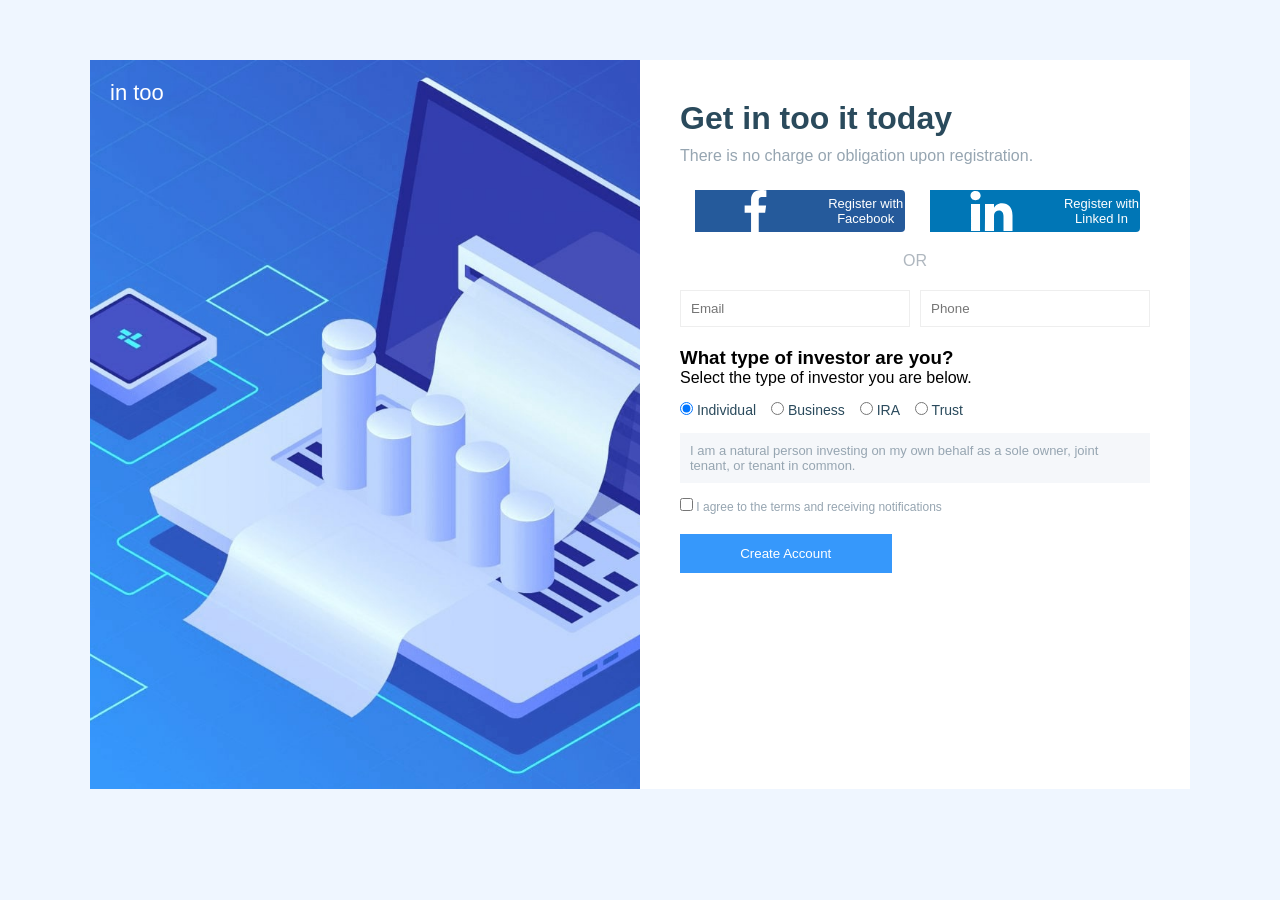
==== index.html @ 9cce44e1 "test" ====
<!doctype html>
<html lang="en">
  <head>
    <meta charset="UTF-8" />
    <title>project</title>
    <link rel="stylesheet" href="style.css" />
  </head>
  <body>
    <div class="container">
      <div class="left">
        <img src="./bg.jpg" alt="background" class="bg" />
        <div class="logo">in too</div>
      </div>

      <div class="right">
        <h1>Get in too it today</h1>
        <p class="subtitle">
          There is no charge or obligation upon registration.
        </p>

        <div class="socials">
          <button class="fb">
            <img src="./facebook.svg" alt="background" class="fb" />
            Register with Facebook
          </button>
          <button class="in">
            <img src="./linkedin.svg" alt="background" class="in" />
            Register with Linked In
          </button>
        </div>

        <div class="divider">OR</div>

        <form>
          <div class="inputs">
            <input type="email" placeholder="Email" />
            <input type="text" placeholder="Phone" />
          </div>

          <h3>What type of investor are you?</h3>
          <p class="hint">Select the type of investor you are below.</p>

          <div class="radio-group">
            <label><input type="radio" name="type" checked /> Individual</label>
            <label><input type="radio" name="type" /> Business</label>
            <label><input type="radio" name="type" /> IRA</label>
            <label><input type="radio" name="type" /> Trust</label>
          </div>

          <div class="info-box">
            I am a natural person investing on my own behalf as a sole owner,
            joint tenant, or tenant in common.
          </div>

          <label class="checkbox">
            <input type="checkbox" />
            I agree to the terms and receiving notifications
          </label>

          <button class="submit">Create Account</button>
        </form>
      </div>
    </div>
  </body>
</html>
---- style.css ----
* {
  margin: 0;
  padding: 0;
  box-sizing: border-box;
  font-family: "Barlow", sans-serif;
}

body {
  background: #eff6ff;
}

.container {
  display: flex;
  max-width: 1100px;
  margin: 60px auto;
  background: #fff;
}

.left {
  position: relative;
  width: 50%;
}

.left .bg {
  width: 100%;
  height: 100%;
  object-fit: cover;
}

.logo {
  position: absolute;
  top: 20px;
  left: 20px;
  color: white;
  font-size: 22px;
}

.right {
  width: 50%;
  padding: 40px;
}

h1 {
  color: #2a4a5c;
  margin-bottom: 10px;
}

.subtitle {
  color: #96a5b1;
  margin-bottom: 25px;
}

.socials {
  display: flex;
  gap: 10px;
}

.socials button {
  display: flex;
  align-items: center;
  justify-content: center;
  gap: 10px;
  margin: 0 0 0 15px;

  border: none;
  border-radius: 4px;

  color: #ffffff;
  font-size: 13px;
  cursor: pointer;

  transition: 0.3s;
}

.fb {
  background: #255a9b;
  width: 210px;
  height: 42px;
}

.in {
  background: #0076b6;
  width: 210px;
  height: 42px;
}

.divider {
  text-align: center;
  margin: 20px 0;
  color: #afb7bf;
}

.inputs {
  display: flex;
  gap: 10px;
  margin-bottom: 20px;
}

input[type="email"],
input[type="text"] {
  width: 100%;
  padding: 10px;
  border: 1px solid #eeeeee;
}

.radio-group {
  display: flex;
  gap: 15px;
  margin: 15px 0;
}

.radio-group label {
  color: #2a4a5c;
  font-size: 14px;
}

.info-box {
  background: #f5f7fa;
  padding: 10px;
  font-size: 13px;
  color: #96a5b1;
  margin-bottom: 15px;
}

.checkbox {
  font-size: 12px;
  color: #96a5b1;
  display: block;
  margin-bottom: 20px;
}

.submit {
  background: #3698fb;
  border: none;
  padding: 12px;
  color: white;
  width: 45%;
  cursor: pointer;
}
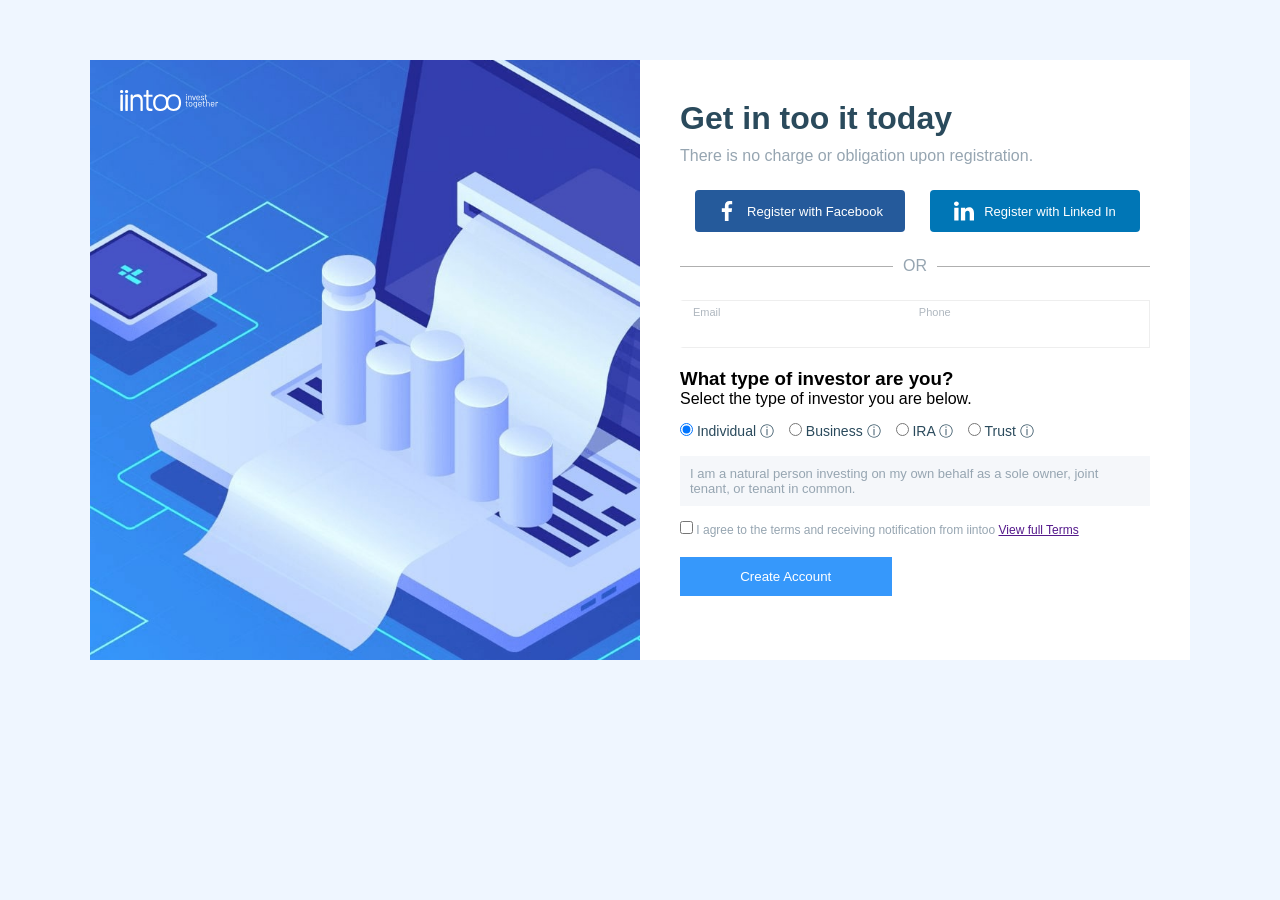
==== commit caa03484: "dorabotka" ====
--- a/index.html
+++ b/index.html
@@ -8,8 +8,7 @@
   <body>
     <div class="container">
       <div class="left">
-        <img src="./bg.jpg" alt="background" class="bg" />
-        <div class="logo">in too</div>
+        <img src="./logo.svg" alt="background" class="bg" width="20%" />
       </div>
 
       <div class="right">
@@ -20,31 +19,39 @@
 
         <div class="socials">
           <button class="fb">
-            <img src="./facebook.svg" alt="background" class="fb" />
+            <img src="./facebook.svg" alt="background" width="20px" />
             Register with Facebook
           </button>
           <button class="in">
-            <img src="./linkedin.svg" alt="background" class="in" />
+            <img src="./linkedin.svg" alt="background" width="20px" />
             Register with Linked In
           </button>
         </div>
 
-        <div class="divider">OR</div>
+        <div class="divider">
+          <div class="line"></div>
+          <span>OR</span>
+          <div class="line"></div>
+        </div>
 
         <form>
           <div class="inputs">
-            <input type="email" placeholder="Email" />
-            <input type="text" placeholder="Phone" />
+            <label for="email">Email</label>
+            <input type="email" placeholder="" />
+            <label for="text">Phone</label>
+            <input type="text" placeholder="" />
           </div>
 
           <h3>What type of investor are you?</h3>
           <p class="hint">Select the type of investor you are below.</p>
 
           <div class="radio-group">
-            <label><input type="radio" name="type" checked /> Individual</label>
-            <label><input type="radio" name="type" /> Business</label>
-            <label><input type="radio" name="type" /> IRA</label>
-            <label><input type="radio" name="type" /> Trust</label>
+            <label
+              ><input type="radio" name="type" checked /> Individual ⓘ</label
+            >
+            <label><input type="radio" name="type" /> Business ⓘ</label>
+            <label><input type="radio" name="type" /> IRA ⓘ</label>
+            <label><input type="radio" name="type" /> Trust ⓘ</label>
           </div>
 
           <div class="info-box">
@@ -54,7 +61,8 @@
 
           <label class="checkbox">
             <input type="checkbox" />
-            I agree to the terms and receiving notifications
+            I agree to the terms and receiving notification from iintoo
+            <a href="">View full Terms</a>
           </label>
 
           <button class="submit">Create Account</button>
--- a/style.css
+++ b/style.css
@@ -12,29 +12,18 @@
 .container {
   display: flex;
   max-width: 1100px;
+  height: 600px;
   margin: 60px auto;
   background: #fff;
 }
 
 .left {
-  position: relative;
+  background: url("./bg.jpg") no-repeat center/cover;
   width: 50%;
-}
-
-.left .bg {
-  width: 100%;
   height: 100%;
   object-fit: cover;
+  padding: 30px;
 }
-
-.logo {
-  position: absolute;
-  top: 20px;
-  left: 20px;
-  color: white;
-  font-size: 22px;
-}
-
 .right {
   width: 50%;
   padding: 40px;
@@ -70,18 +59,16 @@
   cursor: pointer;
 
   transition: 0.3s;
+  width: 210px;
+  height: 42px;
 }
 
 .fb {
   background: #255a9b;
-  width: 210px;
-  height: 42px;
 }
 
 .in {
   background: #0076b6;
-  width: 210px;
-  height: 42px;
 }
 
 .divider {
@@ -137,3 +124,38 @@
   width: 45%;
   cursor: pointer;
 }
+.divider {
+  display: flex;
+  align-items: center;
+  gap: 10px;
+  margin: 25px 0;
+  color: #96a5b1;
+}
+
+.line {
+  flex: 1;
+  height: 1px;
+  background: #afafaf;
+}
+
+.inputs {
+  border: 1px solid #eeeeee;
+  border-left: 3px solid transparent;
+  padding: 5px 10px;
+}
+
+.inputs label {
+  display: block;
+  font-size: 11px;
+  color: #afb7bf;
+  margin-bottom: 2px;
+}
+.inputs input {
+  border: none;
+  outline: none;
+  width: 100%;
+  font-size: 14px;
+}
+.inputs:focus-within {
+  border-left: 3px solid #3698fb;
+}
